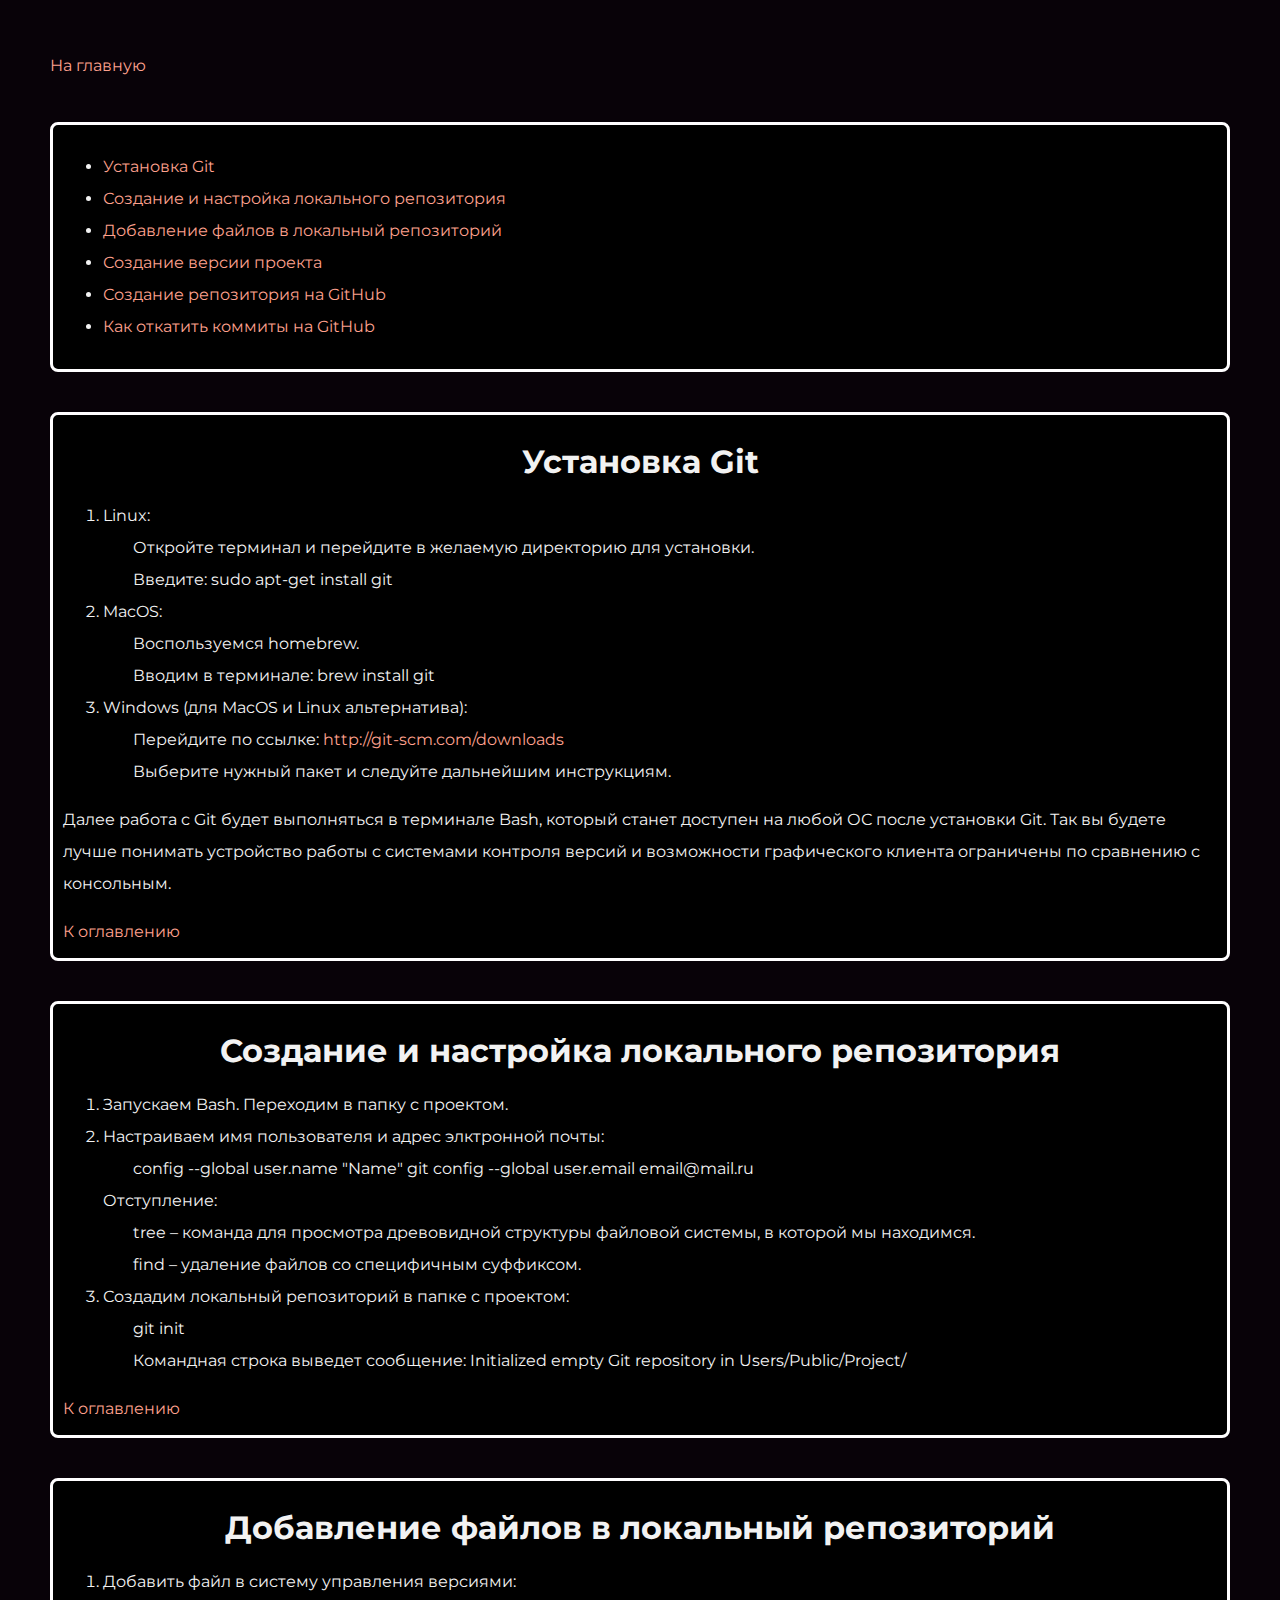
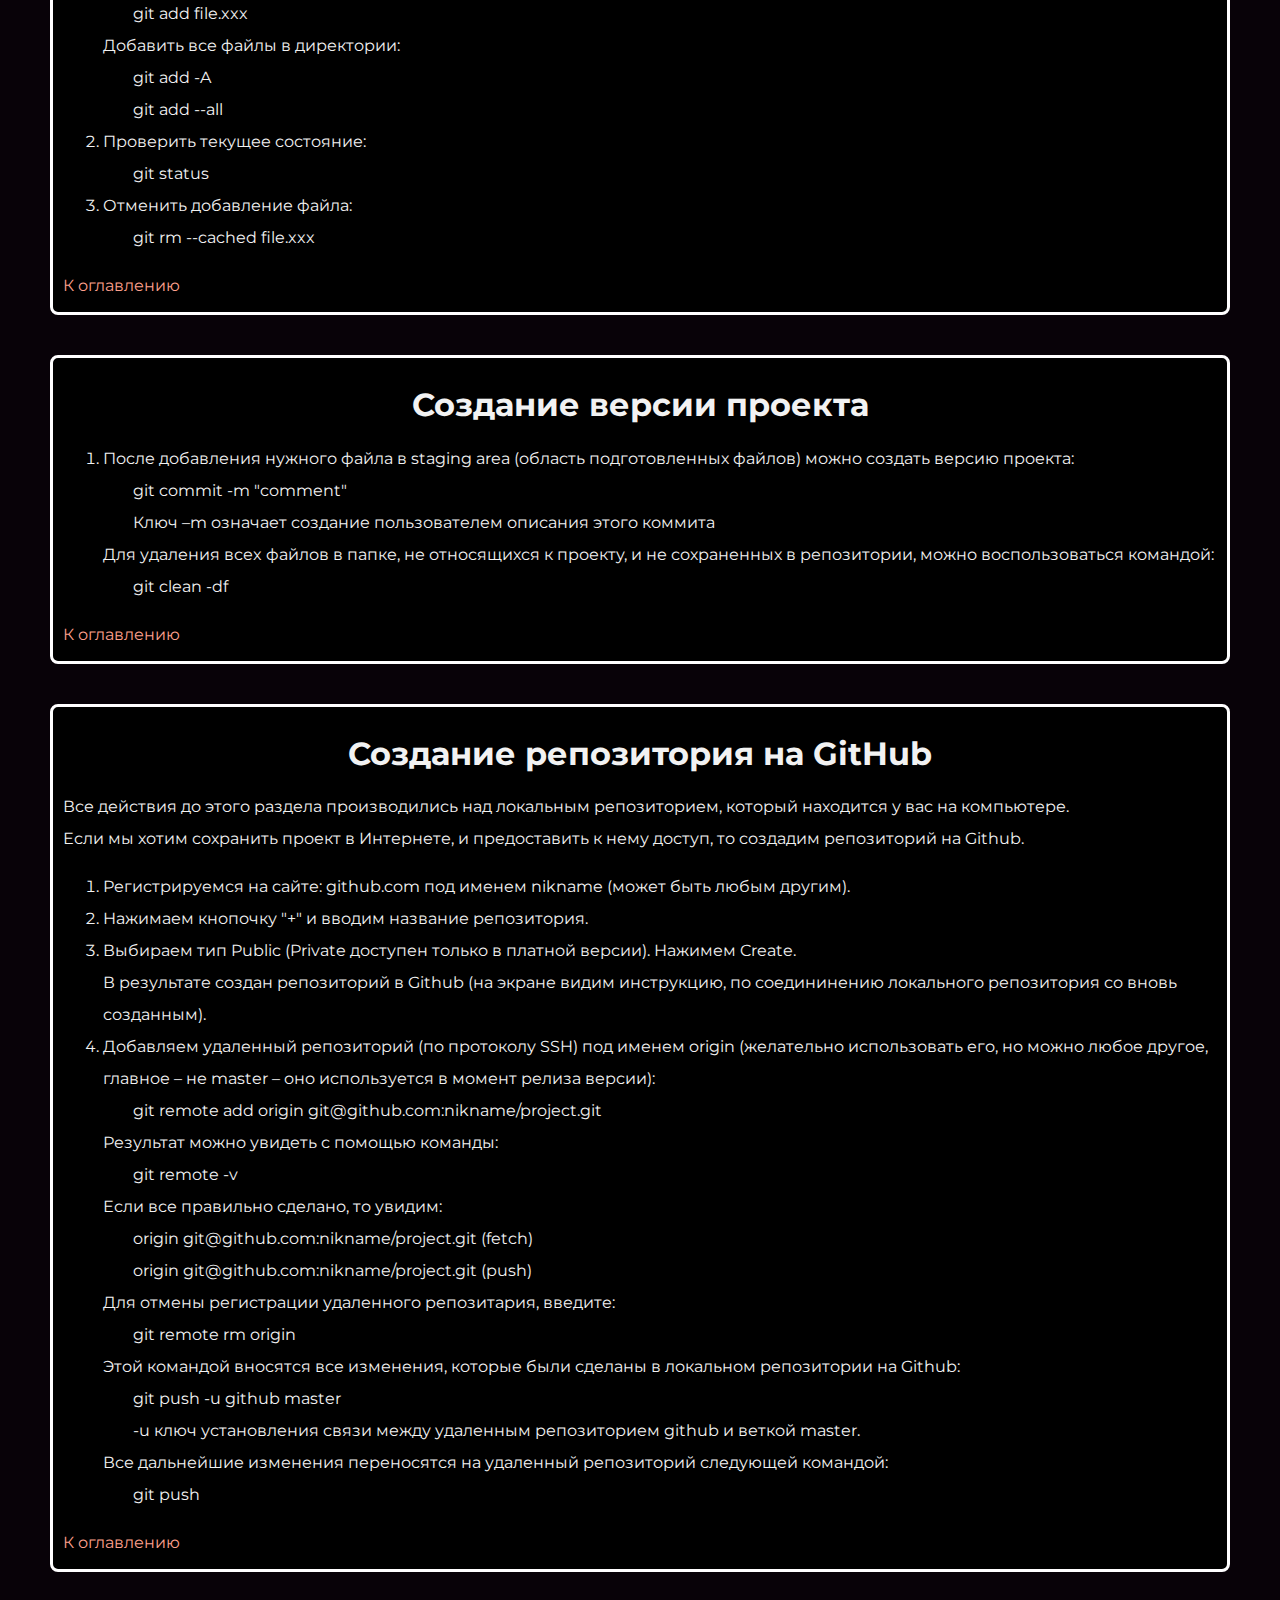
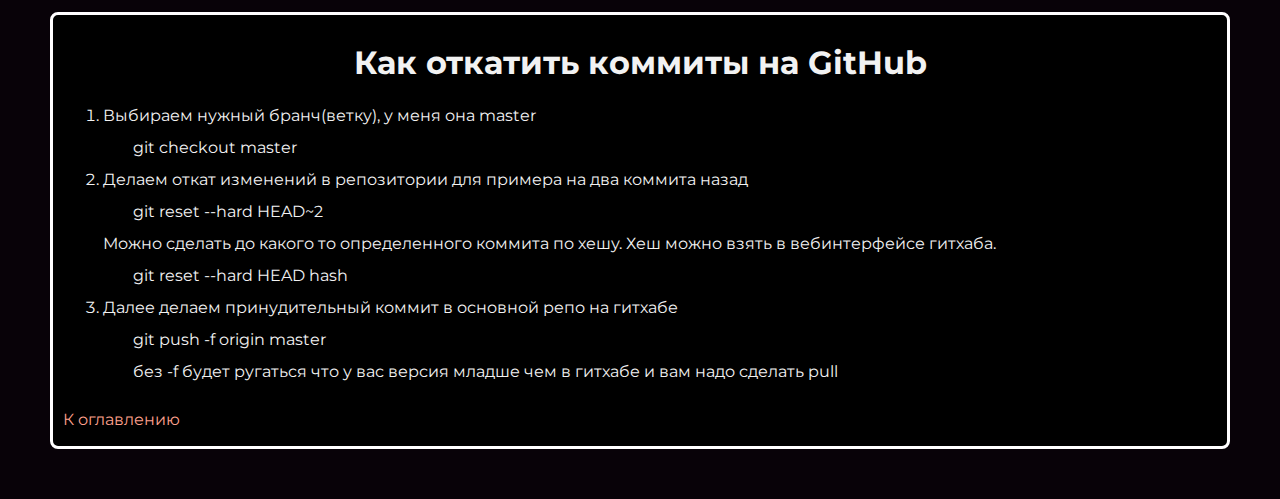
==== docs/git/index.html @ ba485b43 "update tree project" ====
<!DOCTYPE html>
<html lang="ru">
	<head>
		<meta charset="UTF-8">
		<meta name="viewport" content="initial-scale=1.0, width=device-width">
		<link rel="stylesheet" href="../../css/style.css">
		<link href="https://fonts.googleapis.com/css?family=Montserrat:400,500,700|Old+Standard+TT&display=swap&subset=cyrillic" 
			rel="stylesheet">
		<title>Портфолио Junior верстальщика</title>

		<style>
			body {
				padding: 50px 50px 50px 50px;
			}
		</style>
	</head>

	<body id="menu">
		<a href="../../index.html">На главную</a>
		<div class="container-border">
			<ul>
				<li><a href="#install">Установка Git</a></li>
				<li><a href="#create_and_setting_repo">Создание и настройка локального репозитория</a></li>
				<li><a href="#add_file_to_repo">Добавление файлов в локальный репозиторий</a></li>
				<li><a href="#add_version_commit">Создание версии проекта</a></li>
				<li><a href="#create_repo_github">Создание репозитория на GitHub</a></li>
				<li><a href="#rollback">Как откатить коммиты на GitHub</a></li>
			</ul>
		</div>

		<div id="install" class="container-border">
			<h1>Установка Git</h1>
			<ol class="command">
				<li>Linux:
					<p>Откройте терминал и перейдите в желаемую директорию для установки.</p>
					<p>Введите: sudo apt-get install git</p>
				</li>
				<li>MacOS:
					<p>Воспользуемся homebrew.</p>
					<p>Вводим в терминале: brew install git</p>
				</li>
				<li>Windows (для MacOS и Linux альтернатива):
						<p>Перейдите по ссылке: 
							<a href="http://git-scm.com/downloads" target="_blank">http://git-scm.com/downloads</a></p>
						<p>Выберите нужный пакет и следуйте дальнейшим инструкциям.</p>
				</li>
			</ol>
			<p>Далее работа с Git будет выполняться в терминале Bash, который станет доступен на любой ОС после установки Git. 
					Так вы будете лучше понимать устройство работы с системами контроля версий и возможности графического 
					клиента ограничены по сравнению с консольным.</p>
			<a href="#menu">К оглавлению</a>
		</div>

		<div class="container-border">
			<h1 id="create_and_setting_repo">Создание и настройка локального репозитория</h1>
			<ol class="command">
				<li>Запускаем Bash. Переходим в папку с проектом.</li>
				<li>Настраиваем имя пользователя и адрес элктронной почты:
					<p>config --global user.name "Name" git config --global user.email email@mail.ru</p>
					Отступление:
					<p>tree – команда для просмотра древовидной структуры файловой системы, в которой мы находимся.</p>
					<p>find – удаление файлов со специфичным суффиксом.</p>
				</li>
				<li>Создадим локальный репозиторий в папке с проектом:
						<p>git init</p><p>Командная строка выведет сообщение: Initialized empty Git repository in Users/Public/Project/</p>
				</li>
			</ol>
			<a href="#menu">К оглавлению</a>
		</div>

		<div class="container-border">
			<h1 id="add_file_to_repo">Добавление файлов в локальный репозиторий</h1>
			<ol class="command">
				<li>Добавить файл в систему управления версиями:
					<p>git add file.xxx</p>
					Добавить все файлы в директории:
					<p>git add -A</p>
					<p>git add --all</p>
				</li>
				<li>Проверить текущее состояние:
					<p>git status</p>
				</li>
				<li>Отменить добавление файла:
					<p>git rm --cached file.xxx</p>
				</li>
			</ol>
			<a href="#menu">К оглавлению</a>
		</div>

		<div class="container-border">
			<h1 id="add_version_commit">Создание версии проекта</h1>
			<ol class="command">
				<li>После добавления нужного файла в staging area (область подготовленных файлов) можно создать версию проекта:
					<p>git commit -m "comment"</p>
					<p>Ключ –m означает создание пользователем описания этого коммита</p>
				</li>Для удаления всеx файлов в папке, не относящихся к проекту, и не сохраненных в репозитории, можно воспользоваться командой:
					<p>git clean -df</p>
			</ol>
			<a href="#menu">К оглавлению</a>
		</div>

		<div class="container-border">
			<h1 id="create_repo_github">Создание репозитория на GitHub</h1>
			Все действия до этого раздела производились над локальным репозиторием, который находится у вас на компьютере.<br> 
			Если мы хотим сохранить проект в Интернете, и предоставить к нему доступ, то создадим репозиторий на Github.

			<ol class="command">
				<li>Регистрируемся на сайте: github.com под именем nikname (может быть любым другим).</li>
				<li>Нажимаем кнопочку "+" и вводим название репозитория.</li>
				<li>Выбираем тип Public (Private доступен только в платной версии). Нажимем Create.</li>
				В результате создан репозиторий в Github (на экране видим инструкцию, по соедининению локального репозитория со вновь созданным).
				<li>Добавляем удаленный репозиторий (по протоколу SSH) под именем origin (желательно использовать его, но можно любое другое, 
					главное – не master – оно используется в момент релиза версии):</li>
					<p>git remote add origin git@github.com:nikname/project.git</p>
					Результат можно увидеть с помощью команды:
					<p>git remote -v</p>
					Если все правильно сделано, то увидим:
					<p>origin git@github.com:nikname/project.git (fetch)</p>
					<p>origin git@github.com:nikname/project.git (push)</p>
					Для отмены регистрации удаленного репозитария, введите:
					<p>git remote rm origin</p>
					Этой командой вносятся все изменения, которые были сделаны в локальном репозитории на Github:
					<p>git push -u github master</p>
					<p>-u ключ установления связи между удаленным репозиторием github и веткой master.</p>
					Все дальнейшие изменения переносятся на удаленный репозиторий следующей командой: 
					<p>git push</p>
			</ol>

			<a href="#menu">К оглавлению</a>
		</div>

		<div class="container-border">
			<h1 id="rollback">Как откатить коммиты на GitHub</h1>
			<ol class="command">
				<li>Выбираем нужный бранч(ветку), у меня она master
					<p>git checkout master</p>
				</li>
				<li>Делаем откат изменений в репозитории для примера на два коммита назад
					<p>git reset --hard HEAD~2</p>
				</li>
					Можно сделать до какого то определенного коммита по хешу. 
					Хеш можно взять в вебинтерфейсе гитхаба.
					<p>git reset --hard HEAD hash</p>
				<li>Далее делаем принудительный коммит в основной репо на гитхабе
					<p>git push -f origin master</p>
					<p>без -f будет ругаться что у вас версия младше чем в гитхабе и вам надо сделать pull</p>
				</li>
			</ol>
			<a href="#menu">К оглавлению</a>
		</div>

	</body>
</html>
---- css/style.css ----
body {
  margin: 0px;
  min-width: 960px;
  font-family: "Montserrat", "Helvetica", "Arial", sans-serif;
  font-size: 16px;
  line-height: 32px;
  color: #f2f2f2;
  background-color: #080208;
}

.image-sky {
  background-image: url("..//img/hero-bg.jpg");
  background-repeat: no-repeat;
  background-position: top center;
  background-size: 100%;
}

.container {
  max-width: 928px;
  margin: 0 auto;
  padding: 0 16px;
}

.page-header {
  margin: 0 0 10px;
  padding: 32px 0 32px;
}

.page-header .container,
.page-footer .container {
  max-width: 1408px;
  text-align: right;
}

.page-header a {
  margin-left: 56px;
  color: #fea18d;
  text-decoration: none;
  background-repeat: no-repeat;
  background-position: left;
}

.header-email {
  padding-left: 30px;
  background-image: url("../img/icon-email.svg");
}

.header-phone {
  padding-left: 25px;
  background-image: url("../img/icon-phone.svg");
}

.hero-image {
  margin-bottom: 80px;
}

.ellipse-image {
  border-radius: 20px;
  border: 3px solid #fffeff;
}

.hero-image .container {
  max-width: 1408px;
  text-align: center;
}

.heading {
  margin: 0 0 24px;
  font-size: 50px;
  line-height: 66px;
}

.hero-image p {
  margin: 0;
  font-size: 32px;
  line-height: 48px;
}

.intro {
  margin: 0 0 60px;
}

.subheading {
  margin: 0 0 10px;
  font-size: 40px;
  line-height: 80px;
  text-align: center;
}

.user-image {
  margin: 0 0 32px;
  text-align: center;
}

.intro h3,
.portfolio h3 {
  margin: 0 0 12px;
  font-size: 28px;
  line-height: 40px;
  font-weight: 500;
}

.intro p {
  margin: 0 0 32px;
}

.command p {
  margin: 0 30px 0;
}

.container-border {
  margin-top: 40px;
  padding: 10px;
  background-color: #000000;
  border: 3px solid #fffeff;
  border-radius: 8px;
}

.container-border h3, .container-border h1 {
  text-align: center;
}

.skills-list {
  margin: 0;
  padding: 0;
}

.skills-list dt {
  padding-left: 32px;
  background-repeat: no-repeat;
  background-position: left;
}

.skill-html {
  background-image: url("../img/icon-html.svg");
}

.skill-css {
  background-image: url("../img/icon-css.svg");
}

.skill-php {
  background-image: url("../img/icon-php.png");
  background-size: 25px;
}

.skill-cpp {
  background-image: url("../img/icon-cpp.png");
  background-size: 25px;
}

.skill-vcl {
  background-image: url("../img/icon-cpp.jpg");
  background-size: 25px;
}

.skill-git {
  background-image: url("../img/icon-git.png");
  background-size: 25px;
}

.level {
  margin: 4px 0 16px;
  padding: 0;
  height: 14px;
  font-size: 0;
  background-color: #080208;
  border: 1px solid #712073;
  border-radius: 8px;
}

.level div {
  margin: 1px;
  height: 12px;
  background-color: #fea18d;
  border-radius: 6px;
}

.portfolio {
  margin: 0 0 30px;
}

.projects {
  margin: 0;
  padding: 0;
  list-style: none;
}

.projects li {
  margin: 0 0 80px;
}

.project-image {
  margin: 0 0 24px;
  text-align: center;
}

.projects p {
  margin: 0 0 24px;
}

.button {
  padding: 6px 20px;
  display: inline-block;
  vertical-align: baseline;
  text-decoration: none;
  text-transform: uppercase;
  border-radius: 4px;
  background-color: #b8381f;
  color: #ffffff;
}

.page-footer {
  padding: 40px 0;
  background-color: #260c26;
}

a {
  color: #fea18d;
  text-decoration: none;
}

.page-footer a {
  margin-left: 56px;
  color: #fea18d;
  text-decoration: none;
  background-repeat: no-repeat;
  background-position: left;
}

.footer-email {
  padding-left: 30px;
  background-image: url("../img/icon-email.svg");
}

.footer-phone {
  padding-left: 25px;
  background-image: url("../img/icon-phone.svg");
}
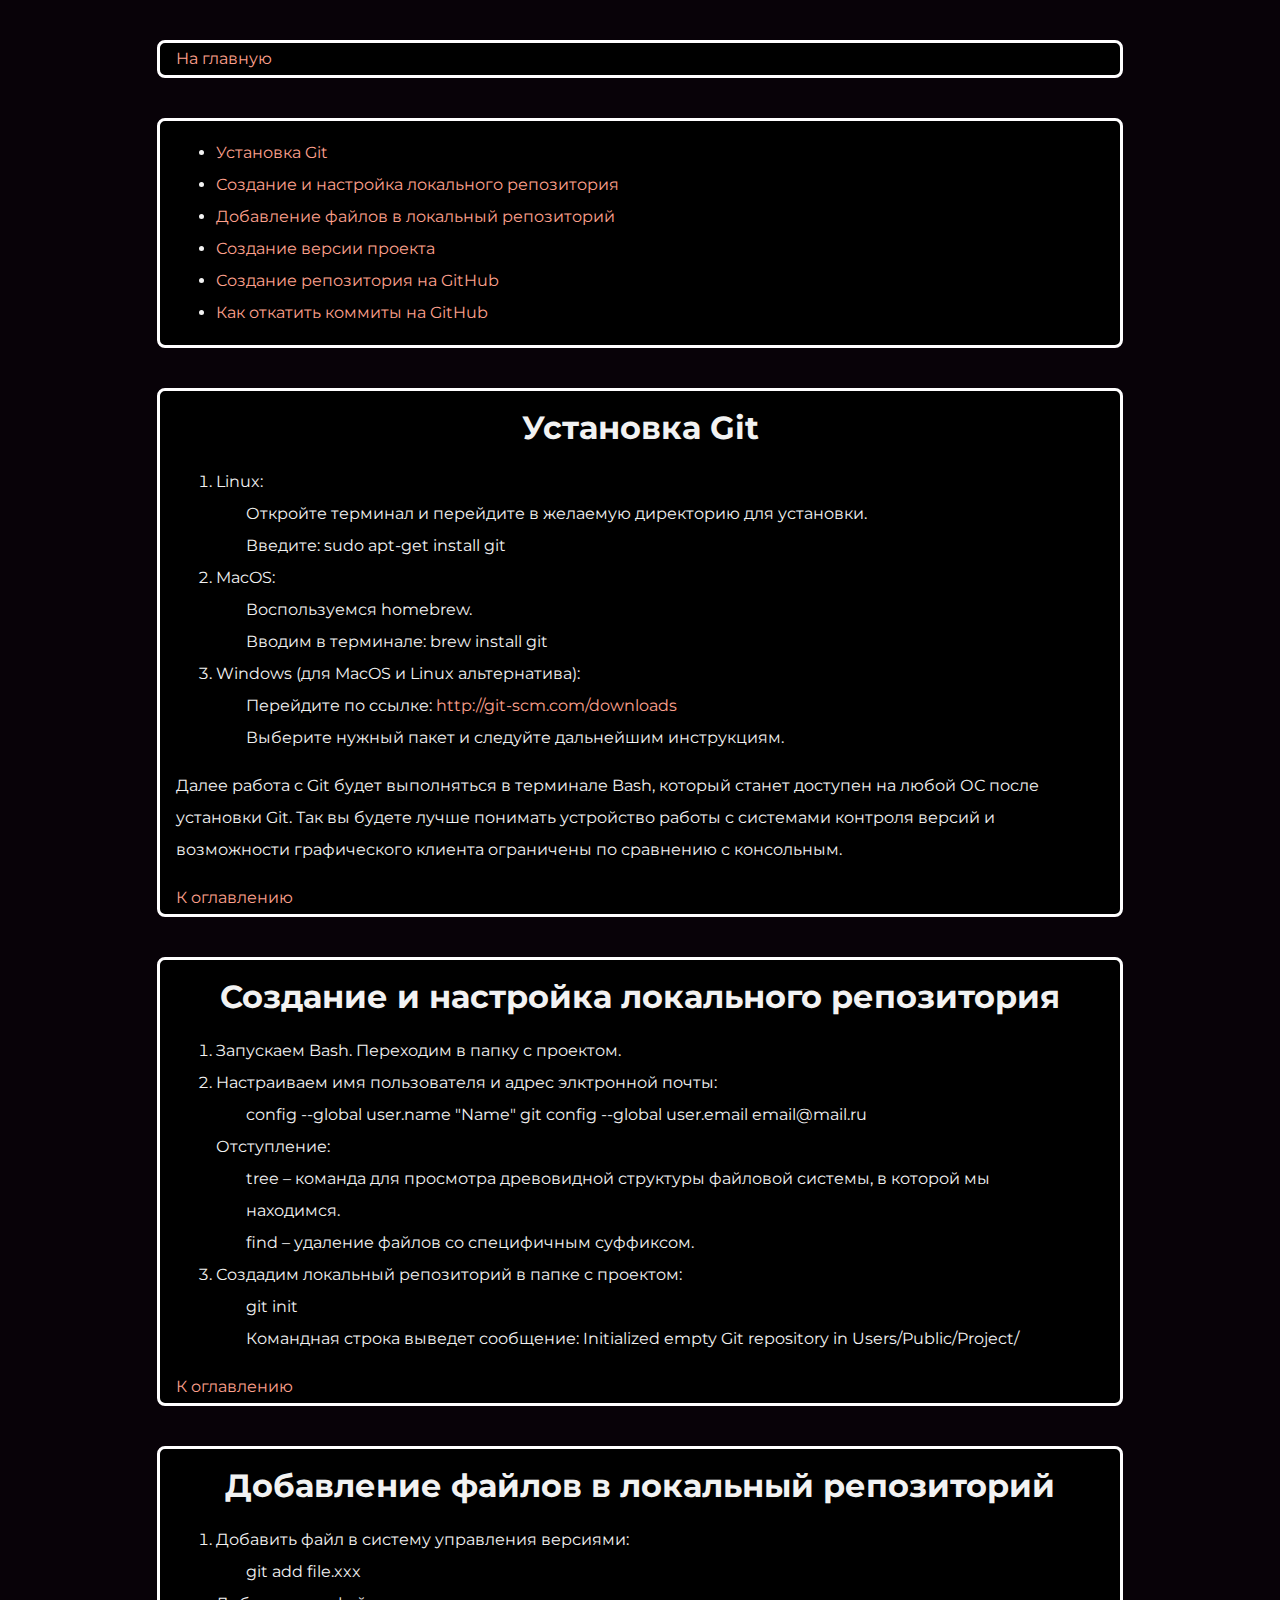
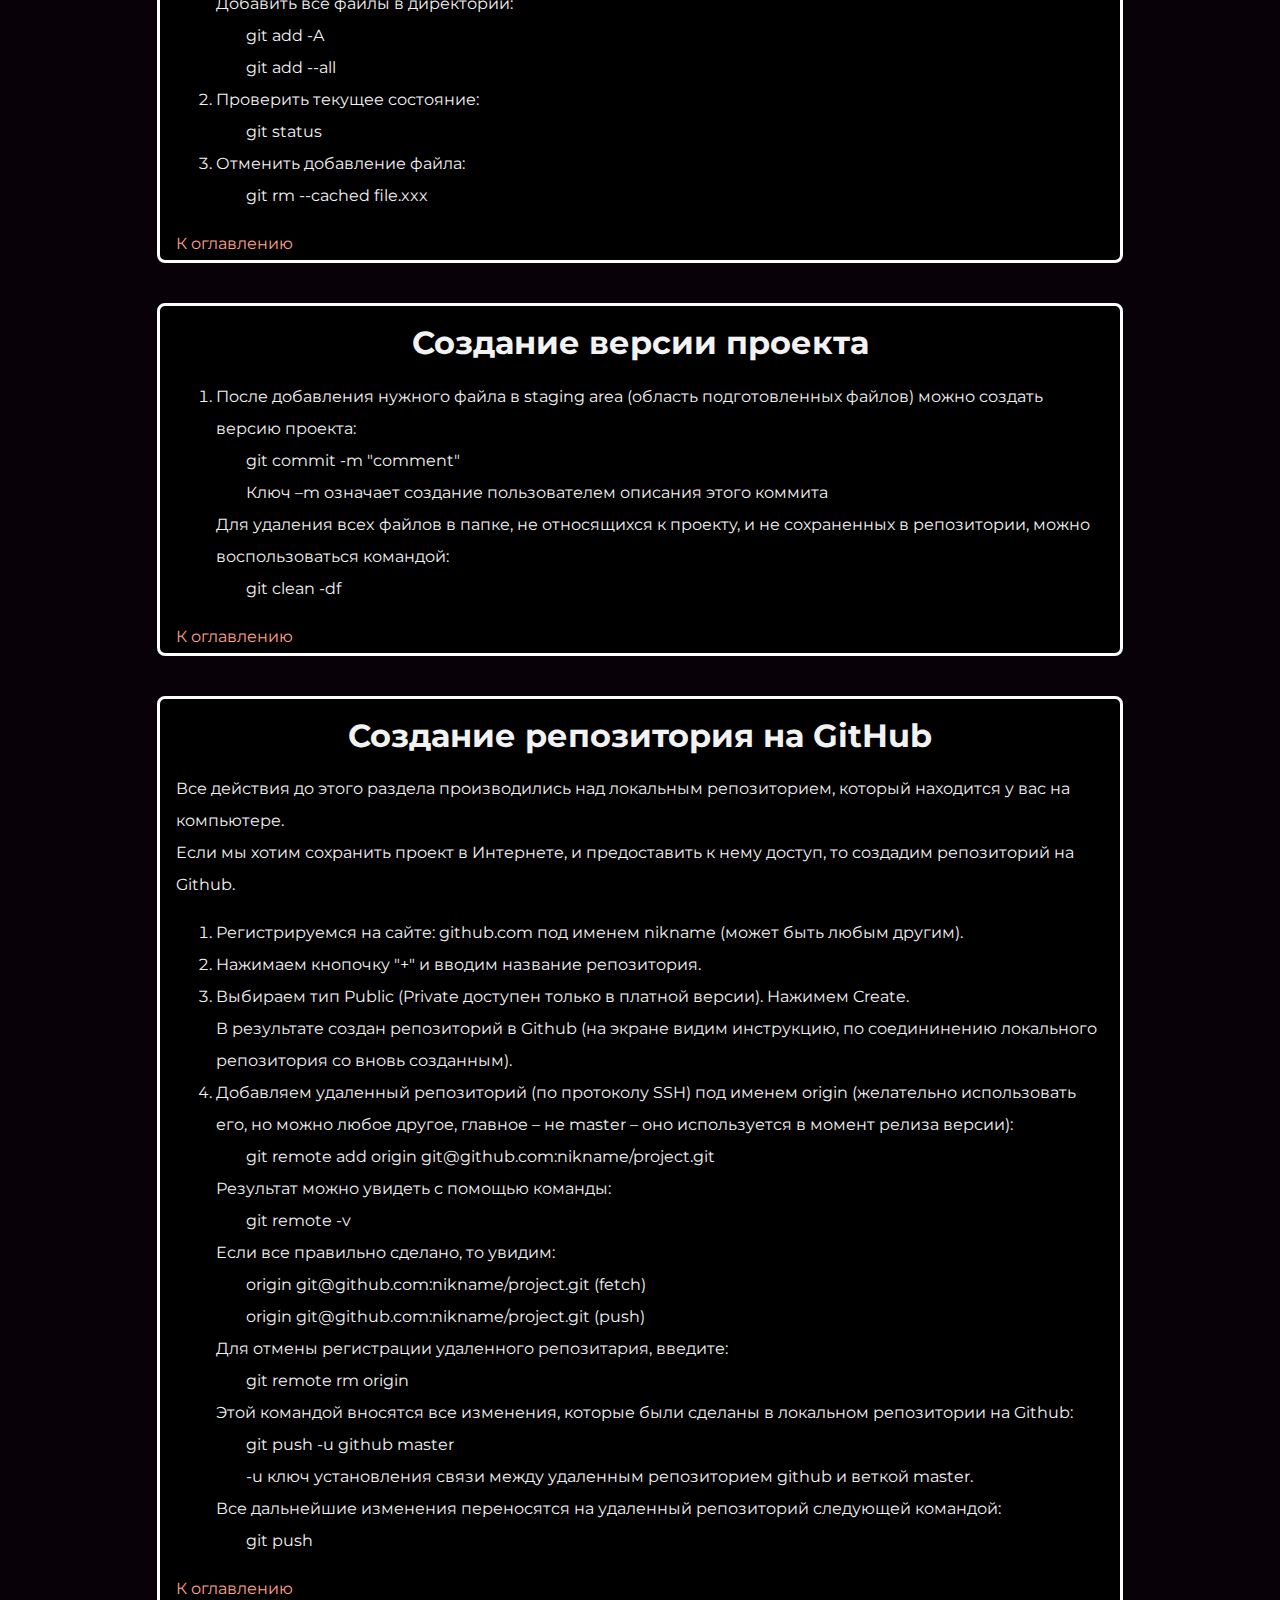
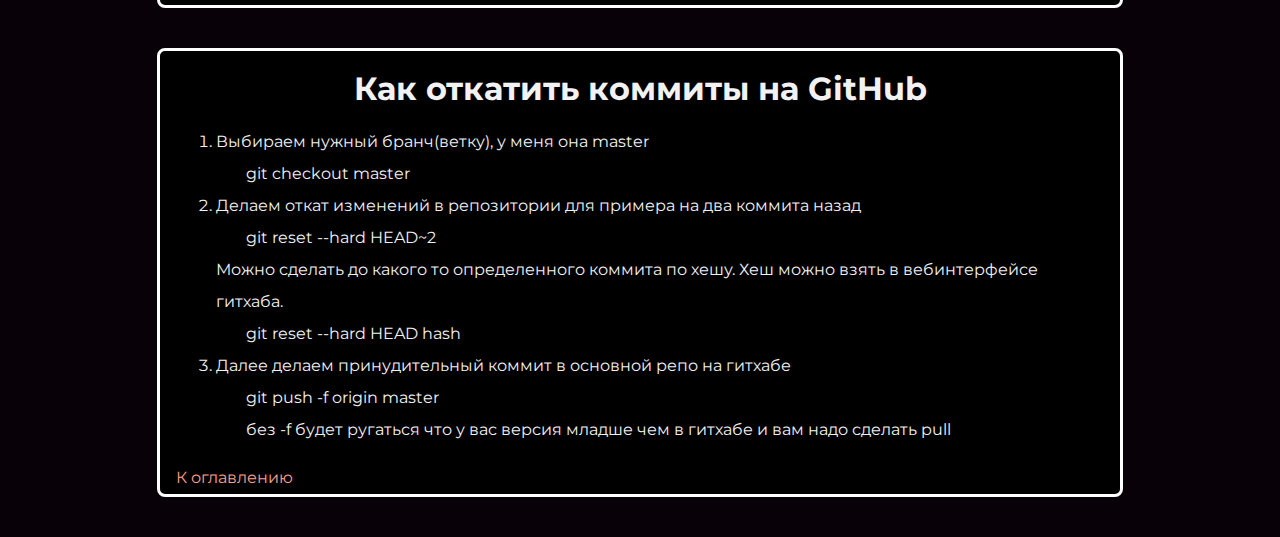
==== commit d7a5ea5e: "new content and style" ====
--- a/docs/git/index.html
+++ b/docs/git/index.html
@@ -6,27 +6,27 @@
 		<link rel="stylesheet" href="../../css/style.css">
 		<link href="https://fonts.googleapis.com/css?family=Montserrat:400,500,700|Old+Standard+TT&display=swap&subset=cyrillic" 
 			rel="stylesheet">
-		<title>Портфолио Junior верстальщика</title>
-
-		<style>
-			body {
-				padding: 50px 50px 50px 50px;
-			}
-		</style>
+		<title>Документация по GIT</title>
 	</head>
 
-	<body id="menu">
-		<a href="../../index.html">На главную</a>
+	<body>
+		<div id="menu"></div>
 		<div class="container-border">
-			<ul>
-				<li><a href="#install">Установка Git</a></li>
-				<li><a href="#create_and_setting_repo">Создание и настройка локального репозитория</a></li>
-				<li><a href="#add_file_to_repo">Добавление файлов в локальный репозиторий</a></li>
-				<li><a href="#add_version_commit">Создание версии проекта</a></li>
-				<li><a href="#create_repo_github">Создание репозитория на GitHub</a></li>
-				<li><a href="#rollback">Как откатить коммиты на GitHub</a></li>
-			</ul>
+			<a href="../../index.html">На главную</a>
 		</div>
+		
+		<nav>
+			<div class="container-border">
+				<ul>
+					<li><a href="#install">Установка Git</a></li>
+					<li><a href="#create_and_setting_repo">Создание и настройка локального репозитория</a></li>
+					<li><a href="#add_file_to_repo">Добавление файлов в локальный репозиторий</a></li>
+					<li><a href="#add_version_commit">Создание версии проекта</a></li>
+					<li><a href="#create_repo_github">Создание репозитория на GitHub</a></li>
+					<li><a href="#rollback">Как откатить коммиты на GitHub</a></li>
+				</ul>
+			</div>
+		</nav>
 
 		<div id="install" class="container-border">
 			<h1>Установка Git</h1>
--- a/css/style.css
+++ b/css/style.css
@@ -1,5 +1,6 @@
 body {
   margin: 0px;
+  /*padding: 50px 50px 50px 50px;*/
   min-width: 960px;
   font-family: "Montserrat", "Helvetica", "Arial", sans-serif;
   font-size: 16px;
@@ -32,6 +33,10 @@
   text-align: right;
 }
 
+.align-right {
+  text-align: right;
+}
+
 .page-header a {
   margin-left: 56px;
   color: #fea18d;
@@ -109,11 +114,15 @@
 }
 
 .container-border {
-  margin-top: 40px;
-  padding: 10px;
+  /*margin-top: 40px;
+  padding: 10px;*/
+  margin: 40px auto;
+  padding: 0 16px;
+
   background-color: #000000;
   border: 3px solid #fffeff;
   border-radius: 8px;
+  max-width: 928px;
 }
 
 .container-border h3, .container-border h1 {
@@ -159,6 +168,7 @@
   background-size: 25px;
 }
 
+/*
 .level {
   margin: 4px 0 16px;
   padding: 0;
@@ -174,10 +184,34 @@
   height: 12px;
   background-color: #fea18d;
   border-radius: 6px;
-}
-
-.portfolio {
+}*/
+
+.level {
+  margin: 0 0 40px;
+  height: 24px;
+  text-align: right;
+  background-color: #080208;
+  border: 2px solid #fea18d;
+  box-shadow: inset 0 0 12px #070716;
+  border-radius: 12px;
+  overflow: hidden;
+}
+
+.level div {
+  margin: 0;
+  height: 24px;
+  letter-spacing: 1px;
+  line-height: 26px;
+  background-color: #712073;
+  background-image: url("img/progress-pattern.svg");
+}
+
+.portfolio .links {
   margin: 0 0 30px;
+}
+
+.red {
+  color: rgb(161, 43, 43);
 }
 
 .projects {
@@ -211,7 +245,7 @@
 }
 
 .page-footer {
-  padding: 40px 0;
+  padding: 20px 0;
   background-color: #260c26;
 }
 
@@ -228,6 +262,11 @@
   background-position: left;
 }
 
+.page-footer p {
+  line-height: normal;
+}
+
+
 .footer-email {
   padding-left: 30px;
   background-image: url("../img/icon-email.svg");
@@ -236,4 +275,12 @@
 .footer-phone {
   padding-left: 25px;
   background-image: url("../img/icon-phone.svg");
+}
+
+code {
+  background-color: rgba(255, 255, 255, 0.3);
+}
+
+.nowordwrap {
+  white-space: nowrap;
 }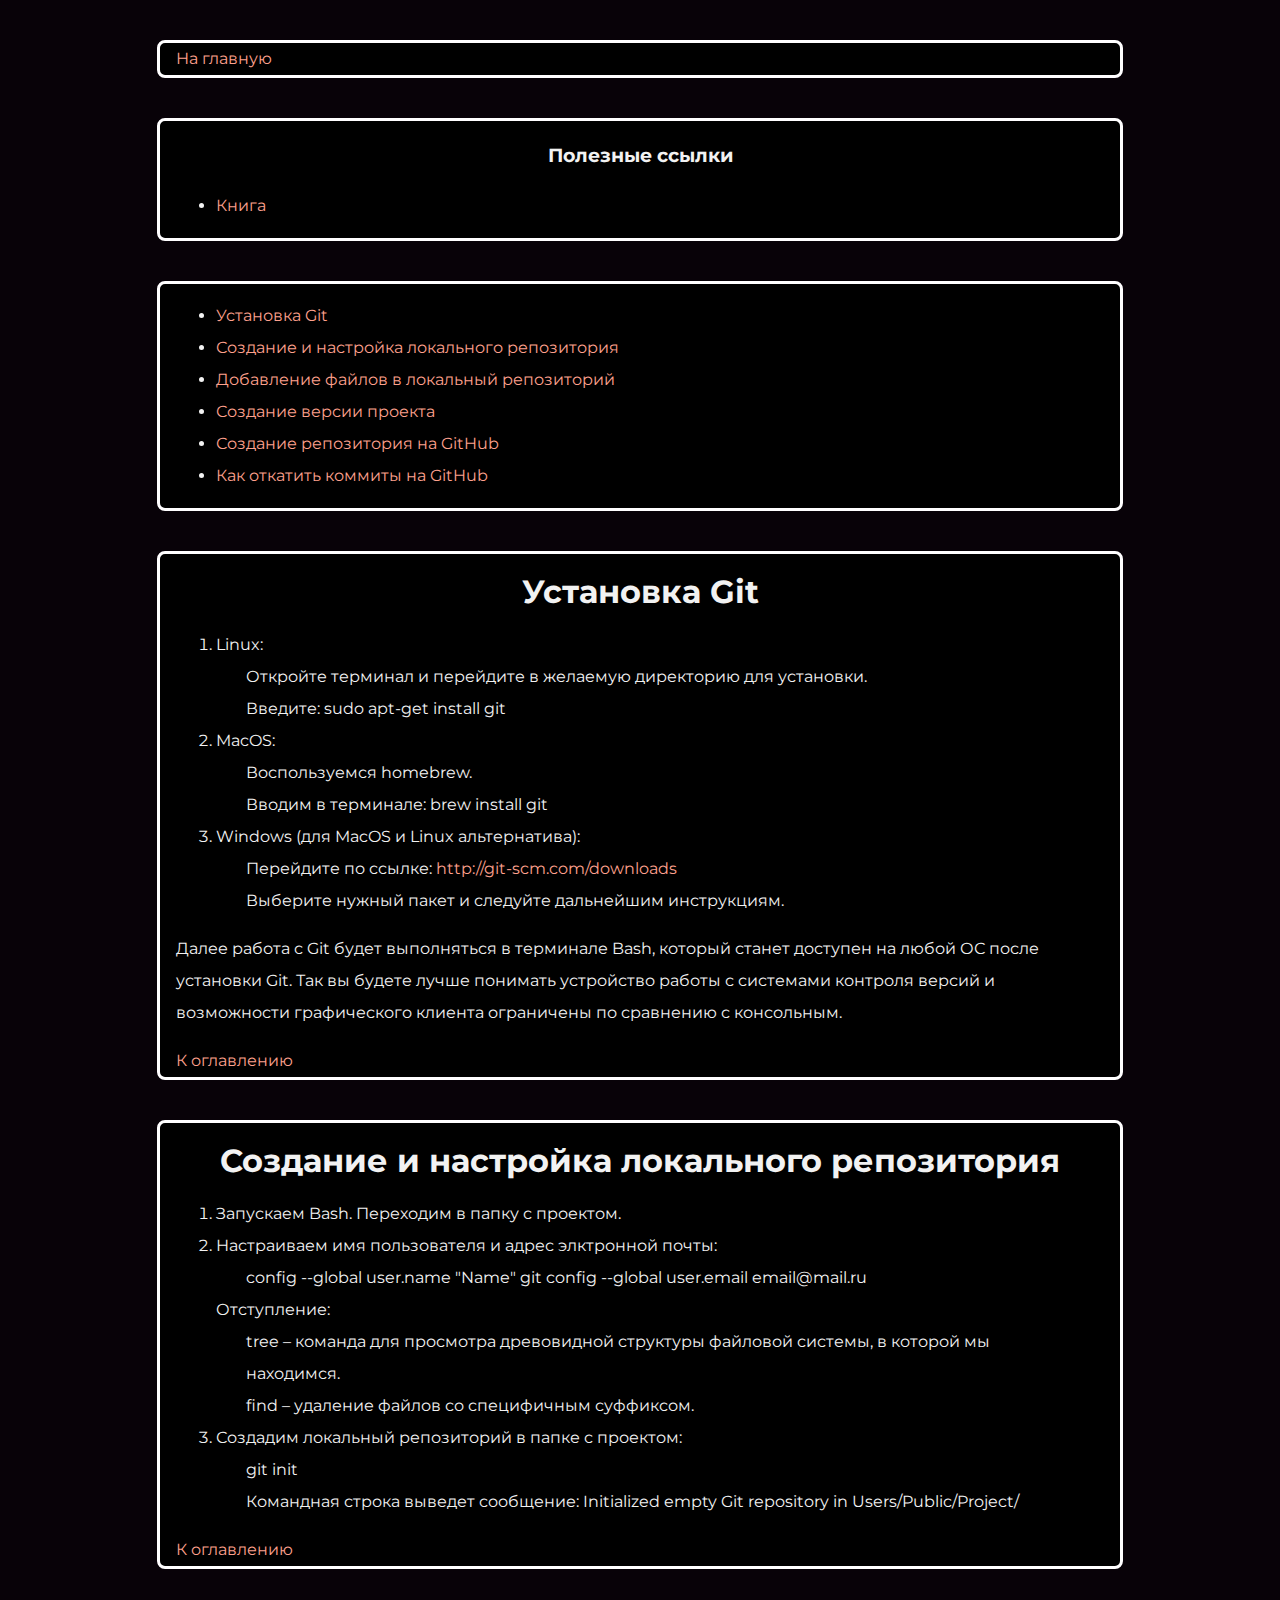
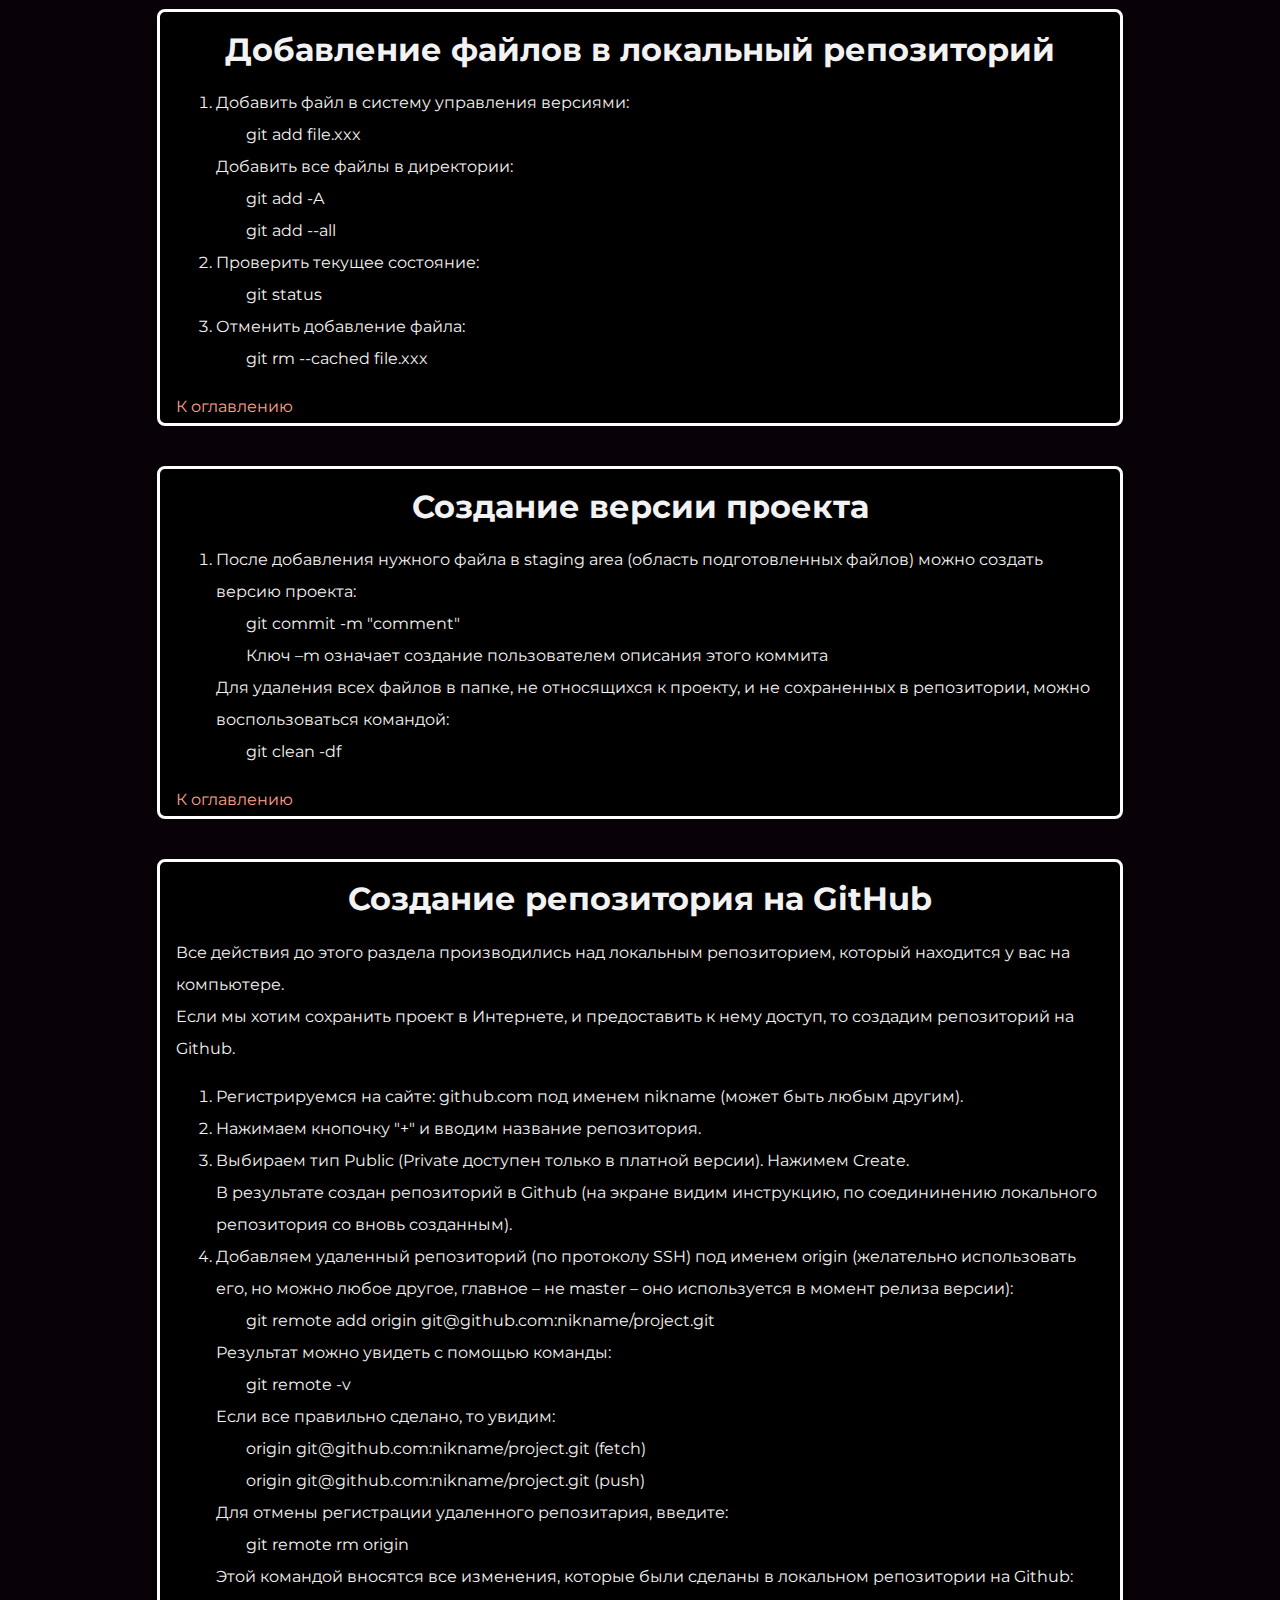
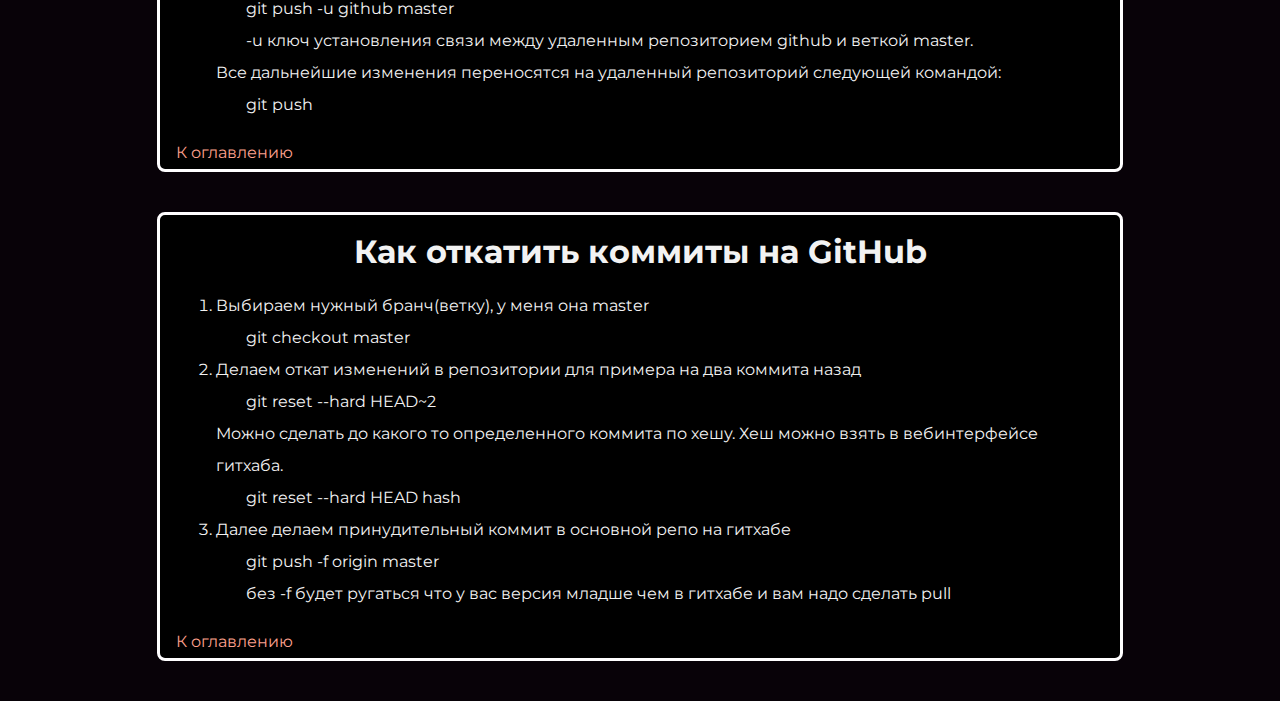
==== commit edb98d9c: "new link content" ====
--- a/docs/git/index.html
+++ b/docs/git/index.html
@@ -16,6 +16,13 @@
 		</div>
 		
 		<nav>
+			<div class="container-border">
+					<h3>Полезные ссылки</h3>
+				<ul>
+					<li><a href="https://git-scm.com/book/ru/v2" target="_blank" rel="noopener noreferrer">Книга</a></li>
+				</ul>
+			</div>
+
 			<div class="container-border">
 				<ul>
 					<li><a href="#install">Установка Git</a></li>
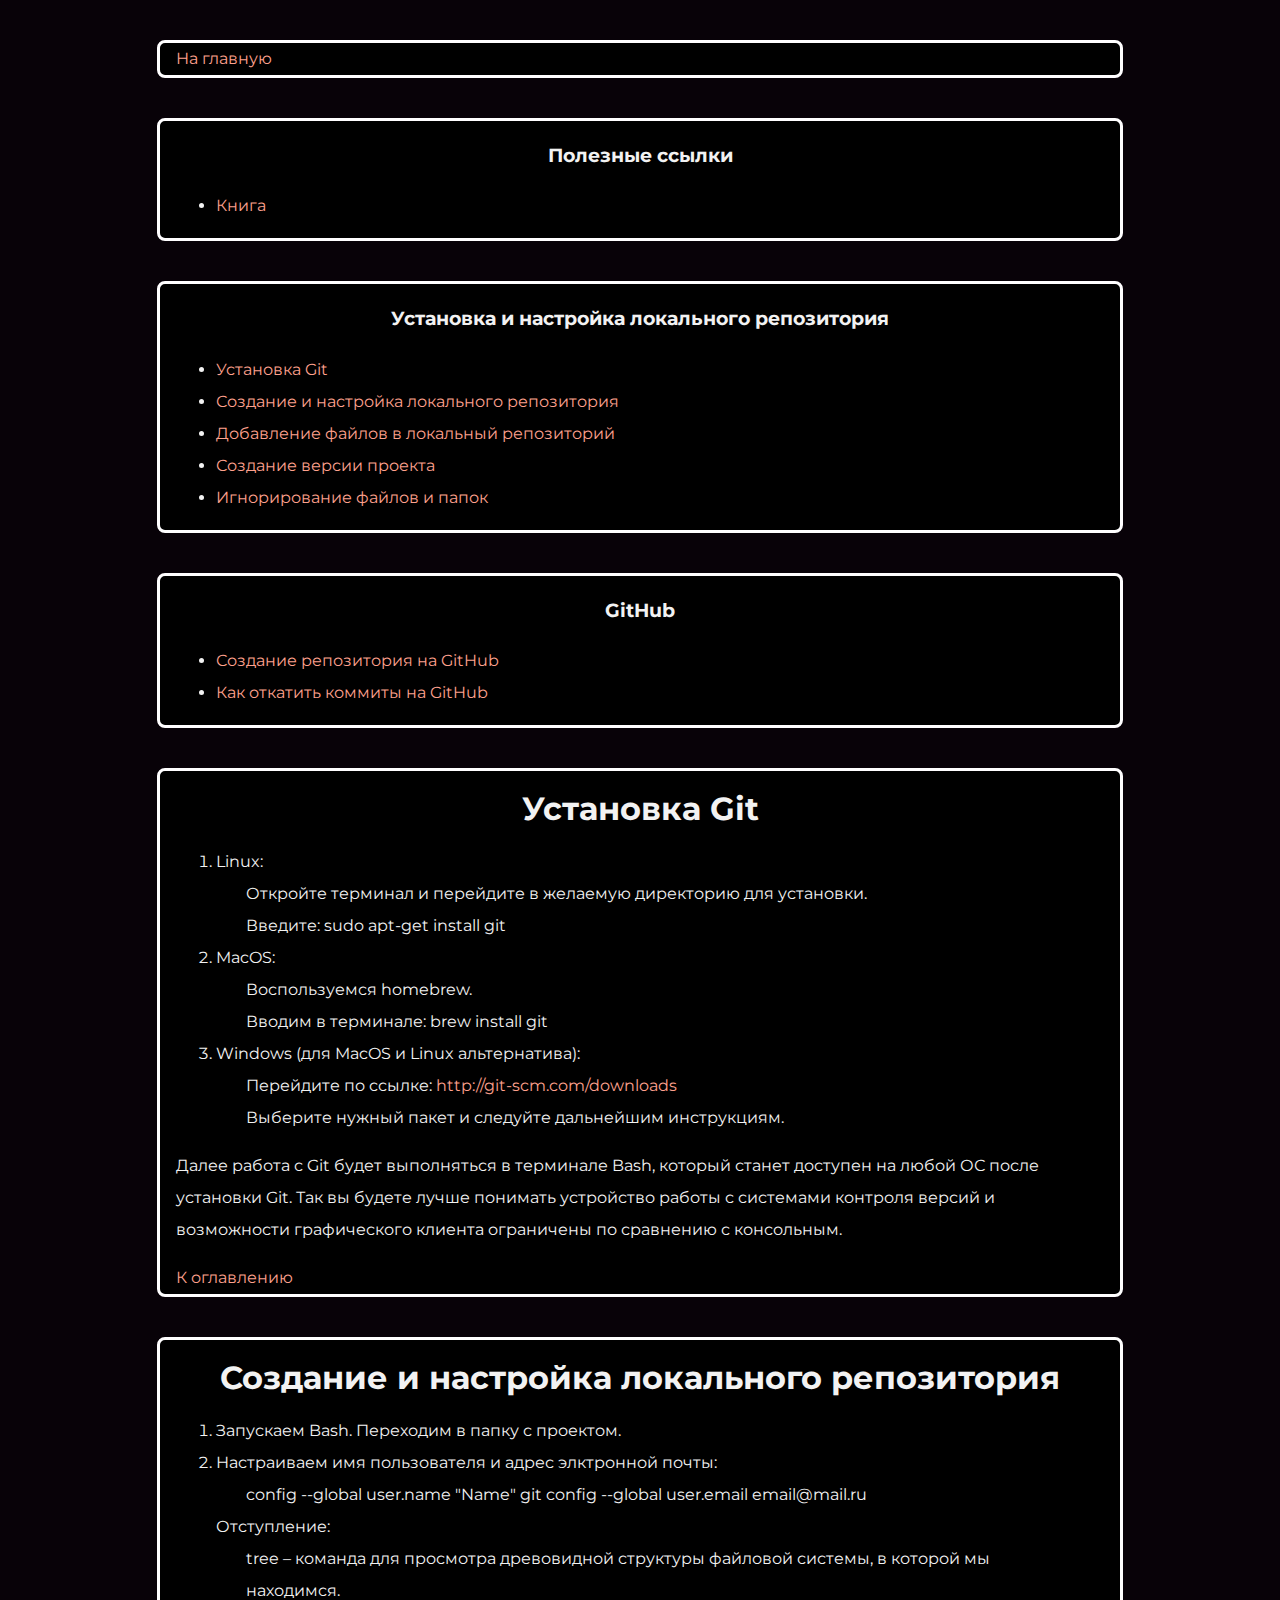
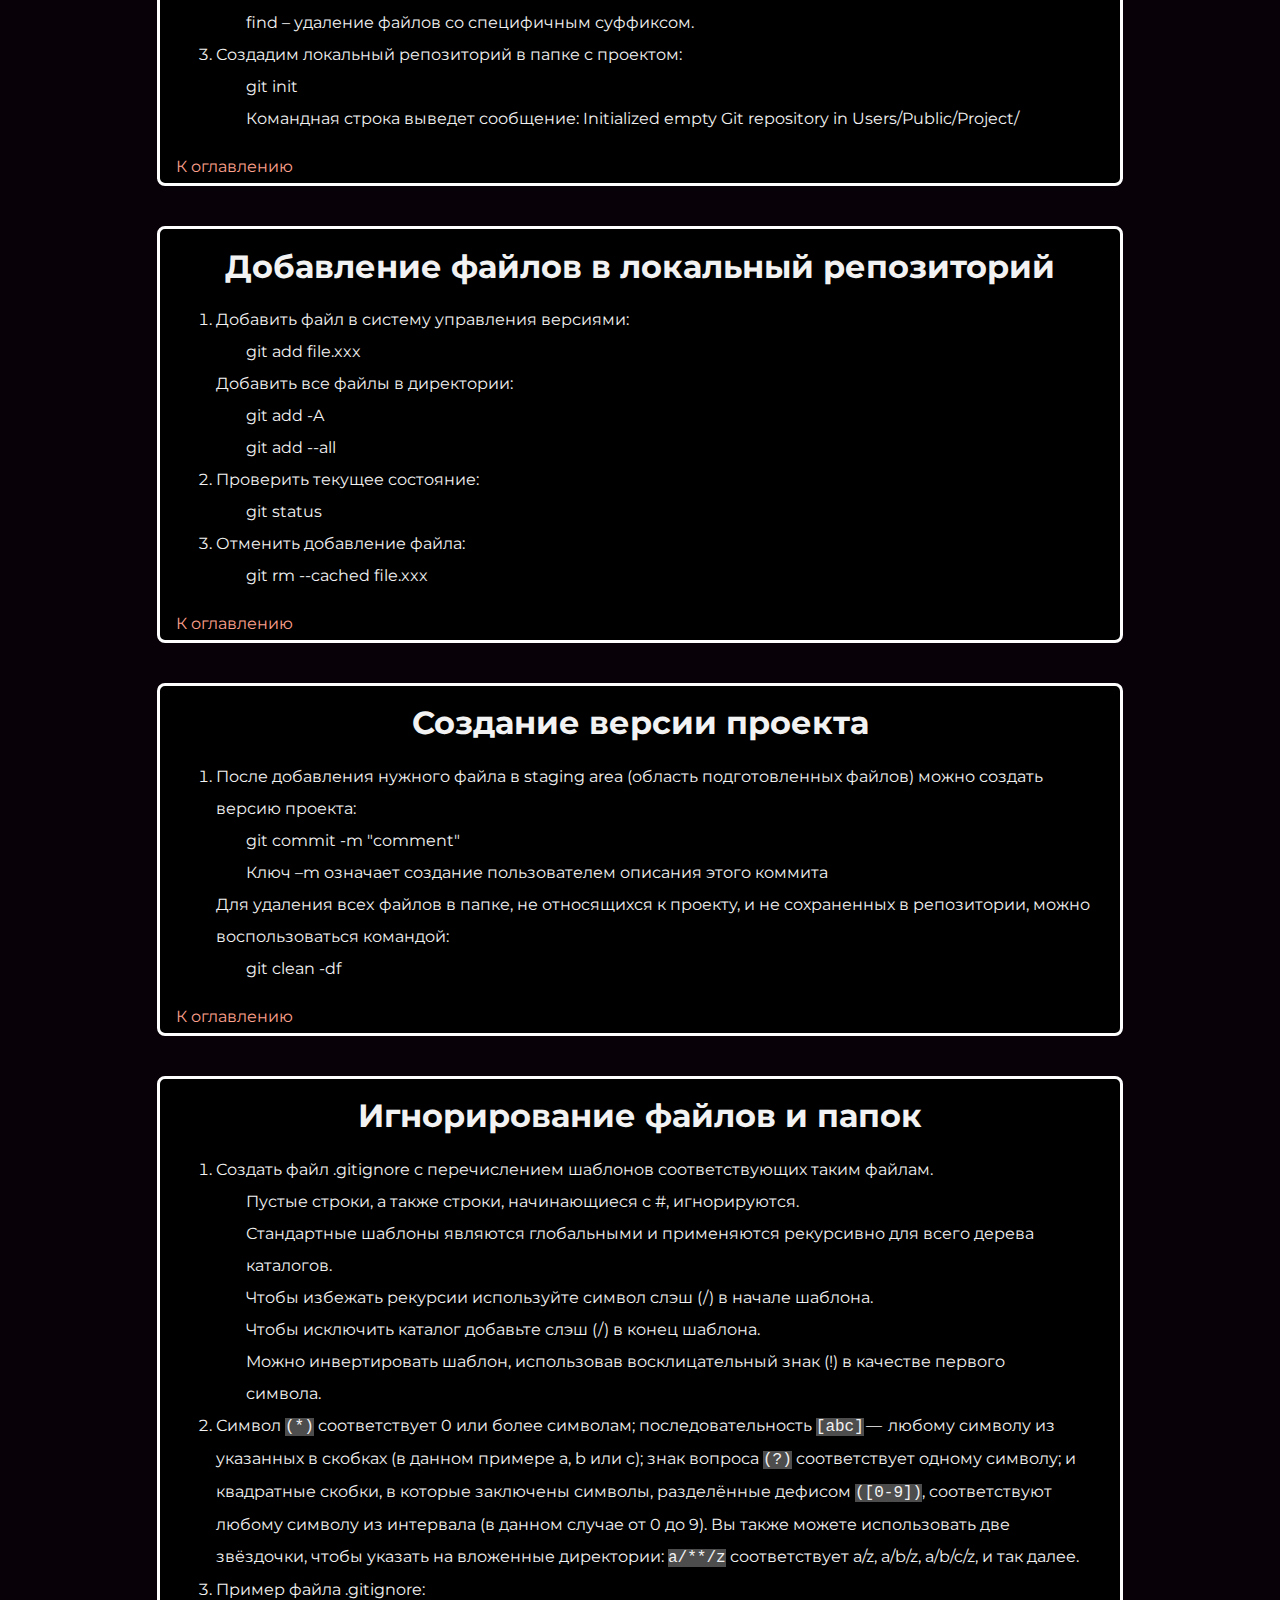
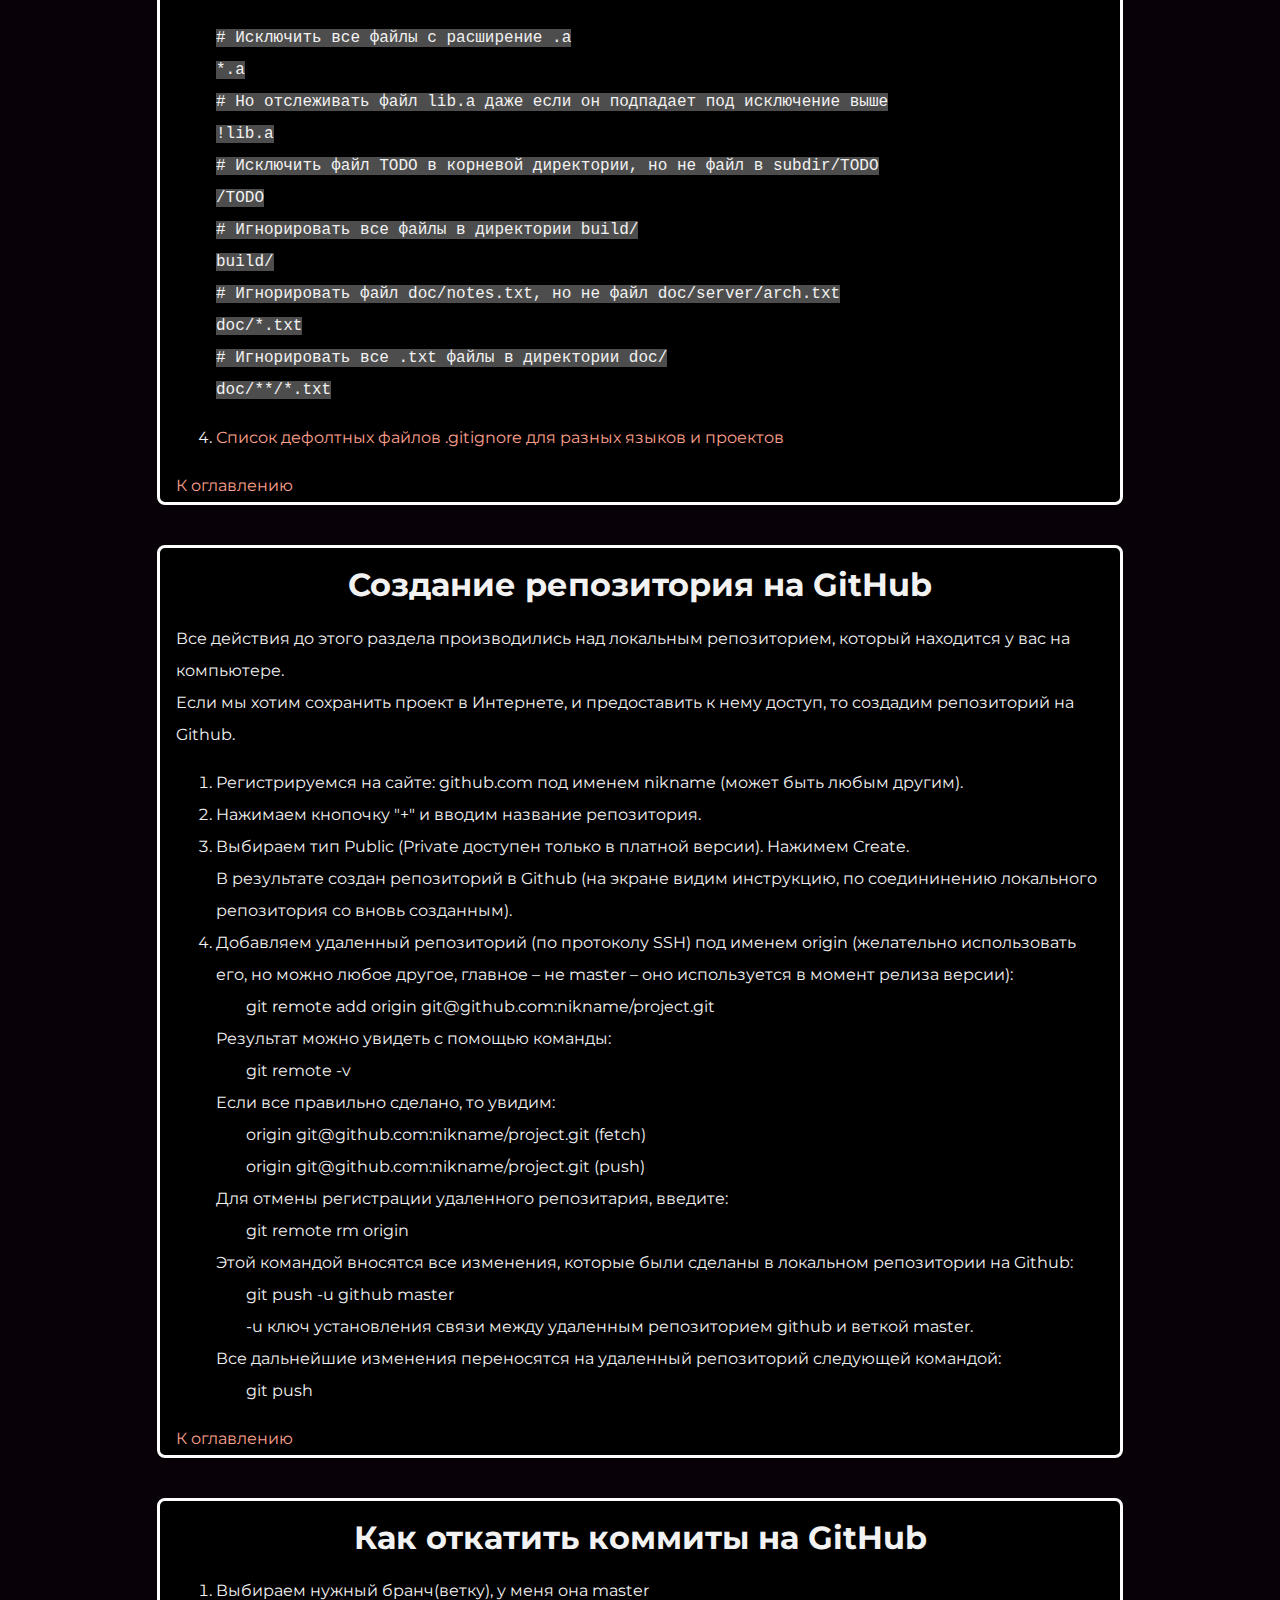
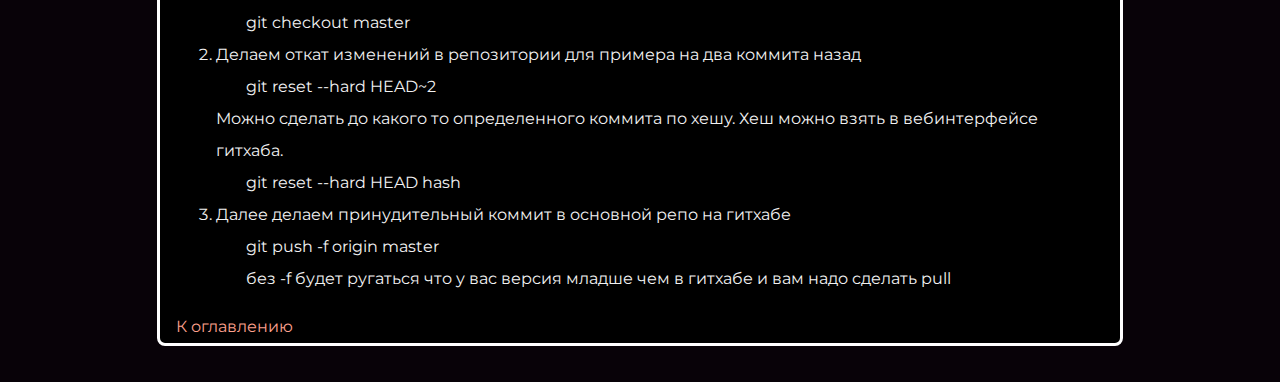
==== commit 2a9955ae: "new section gitignore" ====
--- a/docs/git/index.html
+++ b/docs/git/index.html
@@ -10,7 +10,6 @@
 	</head>
 
 	<body>
-		<div id="menu"></div>
 		<div class="container-border">
 			<a href="../../index.html">На главную</a>
 		</div>
@@ -24,11 +23,19 @@
 			</div>
 
 			<div class="container-border">
+				<h3>Установка и настройка локального репозитория</h3>
 				<ul>
 					<li><a href="#install">Установка Git</a></li>
 					<li><a href="#create_and_setting_repo">Создание и настройка локального репозитория</a></li>
 					<li><a href="#add_file_to_repo">Добавление файлов в локальный репозиторий</a></li>
 					<li><a href="#add_version_commit">Создание версии проекта</a></li>
+					<li><a href="#ignore-files">Игнорирование файлов и папок</a></li>
+				</ul>
+			</div>
+			
+			<div class="container-border">
+				<h3>GitHub</h3>
+				<ul>
 					<li><a href="#create_repo_github">Создание репозитория на GitHub</a></li>
 					<li><a href="#rollback">Как откатить коммиты на GitHub</a></li>
 				</ul>
@@ -55,7 +62,7 @@
 			<p>Далее работа с Git будет выполняться в терминале Bash, который станет доступен на любой ОС после установки Git. 
 					Так вы будете лучше понимать устройство работы с системами контроля версий и возможности графического 
 					клиента ограничены по сравнению с консольным.</p>
-			<a href="#menu">К оглавлению</a>
+			<a href="#">К оглавлению</a>
 		</div>
 
 		<div class="container-border">
@@ -72,7 +79,7 @@
 						<p>git init</p><p>Командная строка выведет сообщение: Initialized empty Git repository in Users/Public/Project/</p>
 				</li>
 			</ol>
-			<a href="#menu">К оглавлению</a>
+			<a href="#">К оглавлению</a>
 		</div>
 
 		<div class="container-border">
@@ -91,7 +98,7 @@
 					<p>git rm --cached file.xxx</p>
 				</li>
 			</ol>
-			<a href="#menu">К оглавлению</a>
+			<a href="#">К оглавлению</a>
 		</div>
 
 		<div class="container-border">
@@ -103,7 +110,48 @@
 				</li>Для удаления всеx файлов в папке, не относящихся к проекту, и не сохраненных в репозитории, можно воспользоваться командой:
 					<p>git clean -df</p>
 			</ol>
-			<a href="#menu">К оглавлению</a>
+			<a href="#">К оглавлению</a>
+		</div>
+
+		<div class="container-border">
+			<h1 id="ignore-files">Игнорирование файлов и папок</h1>
+			<ol class="command">
+				<li>Создать файл .gitignore с перечислением шаблонов соответствующих таким файлам.
+					<p>Пустые строки, а также строки, начинающиеся с #, игнорируются.</p>
+					<p>Стандартные шаблоны являются глобальными и применяются рекурсивно для всего дерева каталогов.</p>
+					<p>Чтобы избежать рекурсии используйте символ слэш (/) в начале шаблона.</p>
+					<p>Чтобы исключить каталог добавьте слэш (/) в конец шаблона.</p>
+					<p>Можно инвертировать шаблон, использовав восклицательный знак (!) в качестве первого символа.</p>
+				</li>
+				<li>
+					Символ <code>(*)</code> соответствует 0 или более символам; последовательность <code>[abc]</code> — 
+					любому символу из указанных в скобках (в данном примере a, b или c); знак вопроса <code>(?)</code> 
+					соответствует одному символу; и квадратные скобки, в которые заключены символы, разделённые 
+					дефисом <code>([0-9])</code>, соответствуют любому символу из интервала (в данном случае от 0 до 9). 
+					Вы также можете использовать две звёздочки, чтобы указать на вложенные директории: <code>a/**/z</code> 
+					соответствует a/z, a/b/z, a/b/c/z, и так далее.	
+				</li>
+				<li>Пример файла .gitignore:
+						<pre><code># Исключить все файлы с расширение .a
+*.a
+# Но отслеживать файл lib.a даже если он подпадает под исключение выше
+!lib.a
+# Исключить файл TODO в корневой директории, но не файл в subdir/TODO
+/TODO
+# Игнорировать все файлы в директории build/
+build/
+# Игнорировать файл doc/notes.txt, но не файл doc/server/arch.txt
+doc/*.txt
+# Игнорировать все .txt файлы в директории doc/
+doc/**/*.txt</code></pre>
+				</li>
+				<li>
+					<a href="https://github.com/github/gitignore" target="_blank" rel="noopener noreferrer">
+						Список дефолтных файлов .gitignore для разных языков и проектов
+					</a>
+				</li>
+			</ol>
+			<a href="#">К оглавлению</a>
 		</div>
 
 		<div class="container-border">
@@ -133,7 +181,7 @@
 					<p>git push</p>
 			</ol>
 
-			<a href="#menu">К оглавлению</a>
+			<a href="#">К оглавлению</a>
 		</div>
 
 		<div class="container-border">
@@ -153,7 +201,7 @@
 					<p>без -f будет ругаться что у вас версия младше чем в гитхабе и вам надо сделать pull</p>
 				</li>
 			</ol>
-			<a href="#menu">К оглавлению</a>
+			<a href="#">К оглавлению</a>
 		</div>
 
 	</body>
